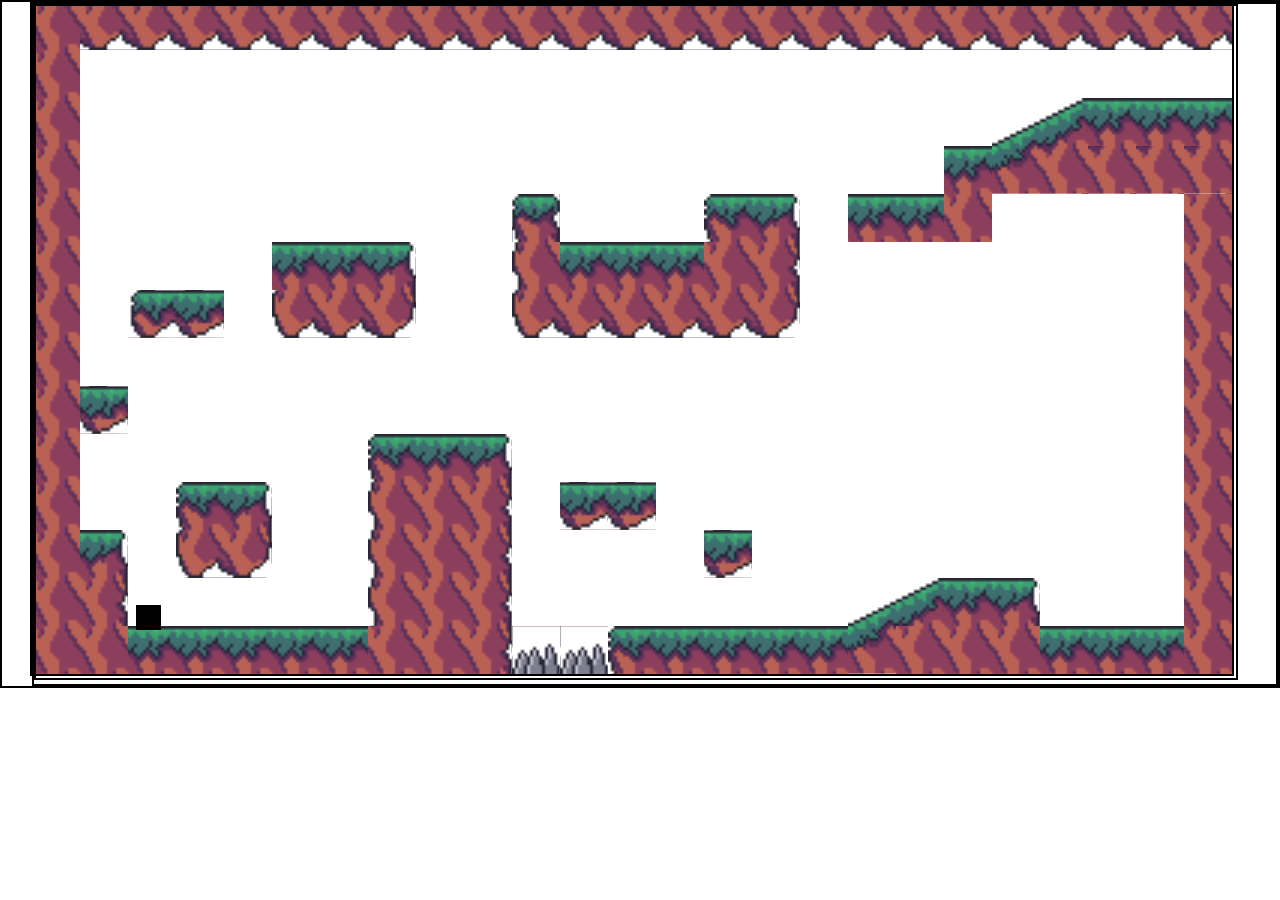
==== index.html @ b0ce0f63 "first commit" ====
<!DOCTYPE html>
<html lang="en">
<head>
    <meta charset="UTF-8">
    <meta http-equiv="X-UA-Compatible" content="IE=edge">
    <meta name="viewport" content="width=device-width, initial-scale=1.0">
    <link rel="stylesheet" href="./css/main.css">
    <title>Project1</title>
</head>
<body>
    <canvas id="game_display"></canvas>
    <canvas id="game_background"></canvas>
    

    <script src="./js/main.js"></script>
    <!-- <script src="./js/map.js"></script> -->
    <!-- <script src="./js/map2.js"></script> -->
    <script src="./js/level1.js"></script>
    <!-- <script src="./js/collision.js"></script> -->
</body>
</html>
---- css/main.css ----
* {
  box-sizing: border-box;
  padding: 0;
  margin: 0;
  border: 2px solid black;
}

body {
  margin-left: 30px;
}

#game_display {
  z-index: 1000;
}

#game_background {
  position: absolute;
  top: 0;
  left: 30px;
  z-index: -10;
}

/*# sourceMappingURL=main.css.map */
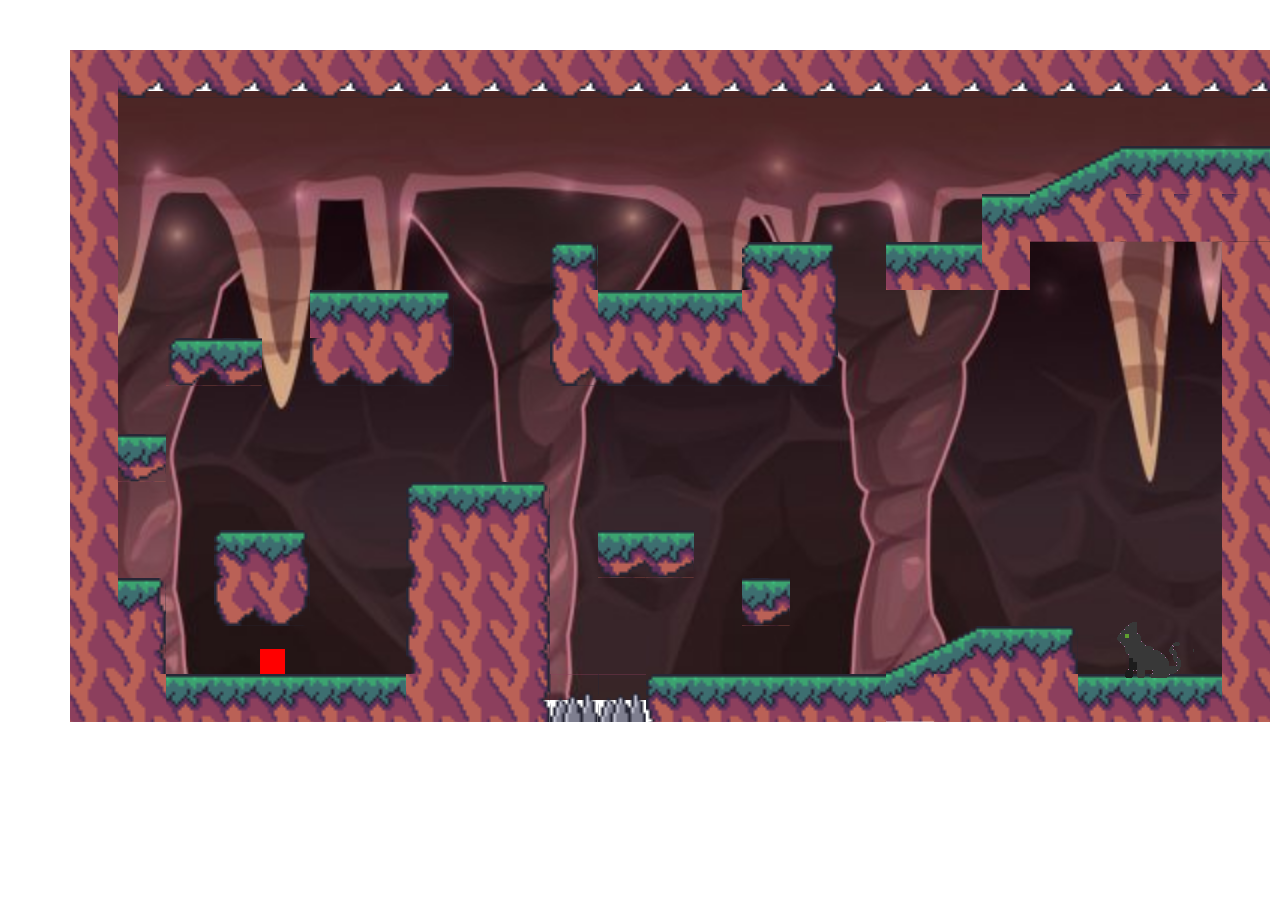
==== commit a4070531: "added a third level. third level needs collision map. Added animated sprite character for player" ====
--- a/index.html
+++ b/index.html
@@ -8,14 +8,33 @@
     <title>Project1</title>
 </head>
 <body>
-    <canvas id="game_display"></canvas>
-    <canvas id="game_background"></canvas>
+    <div class="gameCanvases">
+        <canvas id="game_display"></canvas>
+        <canvas id="game_background"></canvas>
+        <canvas id="secondary_background"></canvas>
+    </div>
     
+    <div class="resetModal modal hidden">
+        <button class="resetModal__closeButton">X</button>
+        <button class="resetModal__button">Reset</button>
+    </div>
+    <div class="winModal modal hidden">
+        <button class="winModal__nextButton">Next Level</button>
+        <button class="winModal__menuButton">Main Menu</button>
+    </div>
+    <div class="map-background"></div>
+
+
 
     <script src="./js/main.js"></script>
-    <!-- <script src="./js/map.js"></script> -->
-    <!-- <script src="./js/map2.js"></script> -->
+    <script src="./js/controls.js"></script>
     <script src="./js/level1.js"></script>
-    <!-- <script src="./js/collision.js"></script> -->
+    <script src="./js/collisions.js"></script>
+    <script src="./js/gameEngine.js"></script>
+    <script src="./js/pirateLevel.js"></script>
+    <script src="./js/forestLevel.js"></script>
+   
+    <!-- <script src="./js/transitionScreen.js"></script> -->
+    
 </body>
 </html>--- a/css/main.css
+++ b/css/main.css
@@ -1,23 +1,94 @@
 * {
   box-sizing: border-box;
   padding: 0;
-  margin: 0;
-  border: 2px solid black;
+  margin: 0 auto;
+  width: 1200px;
 }
 
 body {
   margin-left: 30px;
 }
 
-#game_display {
-  z-index: 1000;
+.gameCanvases {
+  padding-left: 0;
+  padding-right: 0;
+  margin-left: auto;
+  margin-right: auto;
+  margin-top: 50px;
+  display: block;
+  width: 1200px;
+  position: absolute;
 }
 
 #game_background {
   position: absolute;
   top: 0;
-  left: 30px;
   z-index: -10;
 }
 
+#secondary_background {
+  position: absolute;
+  top: 0;
+  z-index: -2000;
+}
+
+canvas {
+  padding-left: 0;
+  padding-right: 0;
+  margin-left: auto;
+  margin-right: auto;
+  display: block;
+  width: 1200px;
+}
+
+.modal {
+  height: 60vh;
+  width: 80vw;
+  position: absolute;
+  top: 50%;
+  left: 50%;
+  transform: translate(-50%, -50%);
+  display: flex;
+  justify-content: center;
+  align-items: center;
+  background-color: white;
+}
+
+.resetModal .resetModal__closeButton {
+  position: absolute;
+  top: 0;
+  left: 0;
+  width: 20px;
+  margin: 5px;
+}
+.resetModal .resetModal__button {
+  height: 25px;
+  width: 55px;
+}
+
+.winModal {
+  flex-direction: column;
+}
+.winModal button {
+  margin: 20px;
+  height: 50px;
+  width: 100px;
+}
+
+.hidden {
+  display: none;
+}
+
+.map-background {
+  width: 1200px;
+  height: 700px;
+  overflow: hidden;
+  position: relative;
+  z-index: -2000;
+}
+.map-background img {
+  position: absolute;
+  top: 13%;
+}
+
 /*# sourceMappingURL=main.css.map */
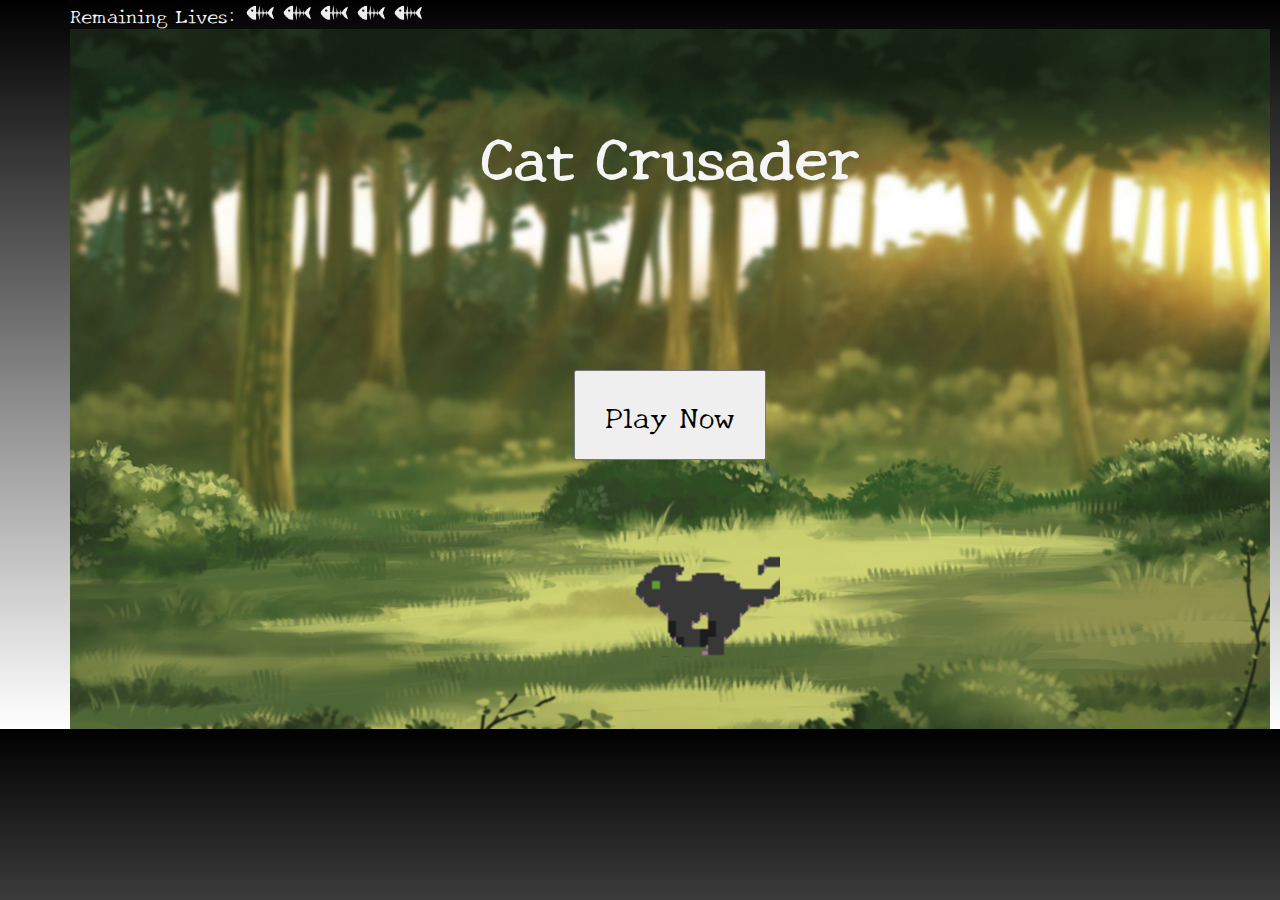
==== commit f15077fe: "Three working levels. Added home screen and loading screen" ====
--- a/index.html
+++ b/index.html
@@ -4,11 +4,26 @@
     <meta charset="UTF-8">
     <meta http-equiv="X-UA-Compatible" content="IE=edge">
     <meta name="viewport" content="width=device-width, initial-scale=1.0">
+    <link rel="preconnect" href="https://fonts.gstatic.com">
+    <link href="https://fonts.googleapis.com/css2?family=New+Tegomin&display=swap" rel="stylesheet">
     <link rel="stylesheet" href="./css/main.css">
     <title>Project1</title>
 </head>
 <body>
+    <div class="health-status">Remaining Lives: <span id="lives-counter"></span>
+        <img id="health1" src="./images/fishIcon.png" alt="health icon">
+        <img id="health2" src="./images/fishIcon.png" alt="health icon">
+        <img id="health3" src="./images/fishIcon.png" alt="health icon">
+        <img id="health4" src="./images/fishIcon.png" alt="health icon">
+        <img id="health5" src="./images/fishIcon.png" alt="health icon">
+    </div>
+    <div class="title-page">
+        <h1>Cat Crusader</h1>
+        
+    </div>
+    
     <div class="gameCanvases">
+        <button id="play-button">Play Now</button>
         <canvas id="game_display"></canvas>
         <canvas id="game_background"></canvas>
         <canvas id="secondary_background"></canvas>
@@ -16,7 +31,7 @@
     
     <div class="resetModal modal hidden">
         <button class="resetModal__closeButton">X</button>
-        <button class="resetModal__button">Reset</button>
+        <button class="resetModal__button">Restart Level</button>
     </div>
     <div class="winModal modal hidden">
         <button class="winModal__nextButton">Next Level</button>
@@ -27,14 +42,16 @@
 
 
     <script src="./js/main.js"></script>
+    <script src="./js/intro.js"></script>
     <script src="./js/controls.js"></script>
+    <script src="./js/loadingScreen.js"></script>
     <script src="./js/level1.js"></script>
     <script src="./js/collisions.js"></script>
     <script src="./js/gameEngine.js"></script>
     <script src="./js/pirateLevel.js"></script>
     <script src="./js/forestLevel.js"></script>
    
-    <!-- <script src="./js/transitionScreen.js"></script> -->
+    
     
 </body>
 </html>--- a/css/main.css
+++ b/css/main.css
@@ -1,12 +1,39 @@
 * {
   box-sizing: border-box;
   padding: 0;
+  font-size: 10px;
   margin: 0 auto;
   width: 1200px;
+  font-family: "New Tegomin", serif;
 }
 
 body {
   margin-left: 30px;
+  background: linear-gradient(black, white);
+}
+
+.health-status {
+  color: whitesmoke;
+  font-size: 2rem;
+}
+.health-status img {
+  width: 30px;
+}
+
+.title-page {
+  background-image: url("../images/introBackground.jpeg");
+  background-size: cover;
+  background-repeat: no-repeat;
+  width: 1200px;
+  height: 700px;
+  position: absolute;
+  margin: 0 auto;
+}
+.title-page h1 {
+  font-size: 6rem;
+  text-align: center;
+  transform: translateY(80px);
+  color: whitesmoke;
 }
 
 .gameCanvases {
@@ -18,6 +45,17 @@
   display: block;
   width: 1200px;
   position: absolute;
+  z-index: 100;
+}
+.gameCanvases button {
+  height: 10vh;
+  width: 15vw;
+  position: absolute;
+  top: 50%;
+  left: 50%;
+  transform: translate(-50%, -50%);
+  z-index: 1000;
+  font-size: 3rem;
 }
 
 #game_background {
@@ -52,8 +90,12 @@
   justify-content: center;
   align-items: center;
   background-color: white;
+  z-index: 3000;
 }
 
+.resetModal {
+  z-index: 3000;
+}
 .resetModal .resetModal__closeButton {
   position: absolute;
   top: 0;
@@ -62,12 +104,13 @@
   margin: 5px;
 }
 .resetModal .resetModal__button {
-  height: 25px;
-  width: 55px;
+  height: 45px;
+  width: 120px;
 }
 
 .winModal {
   flex-direction: column;
+  z-index: 3000;
 }
 .winModal button {
   margin: 20px;
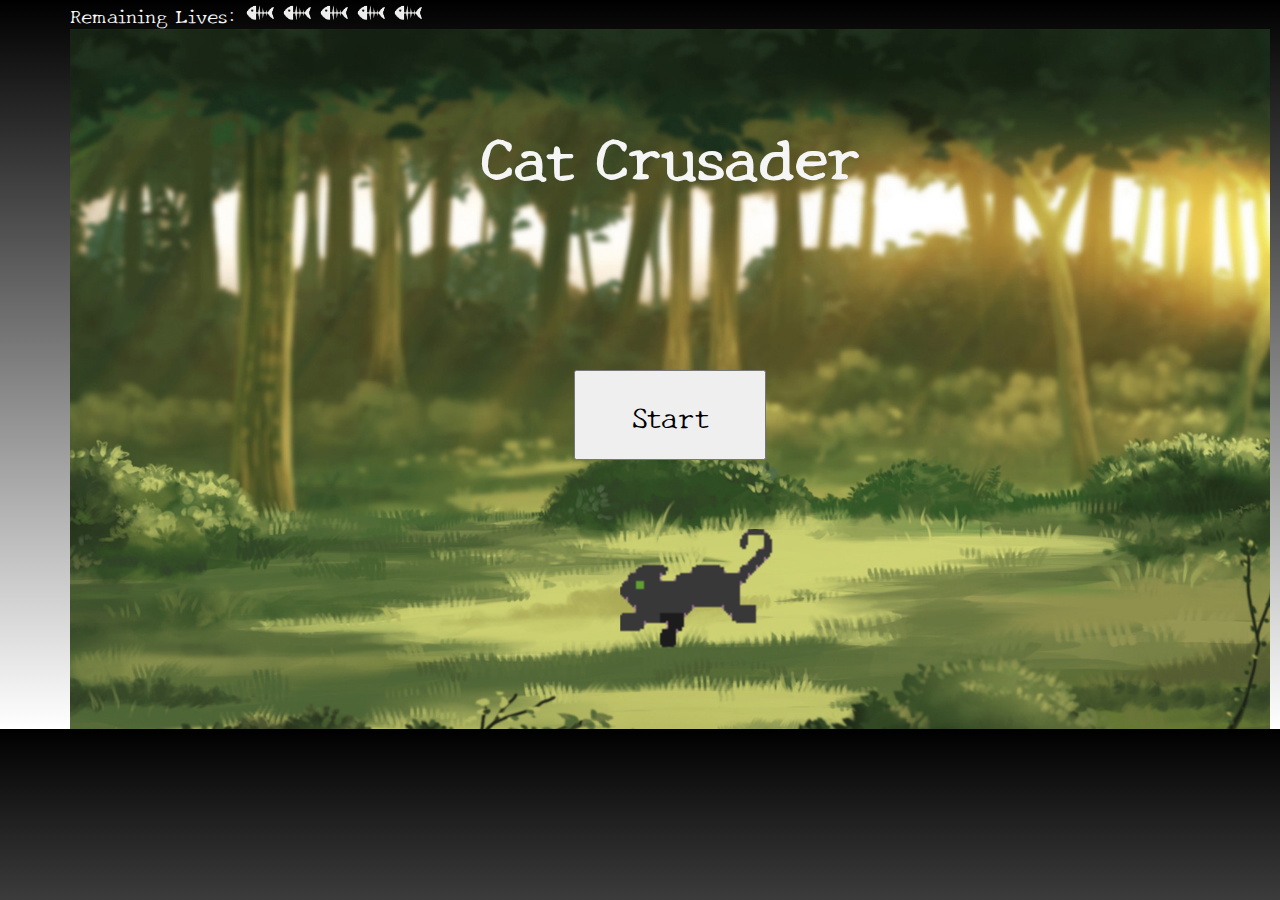
==== commit 9a787d80: "started adding more menus and prompts to start game" ====
--- a/index.html
+++ b/index.html
@@ -21,9 +21,21 @@
         <h1>Cat Crusader</h1>
         
     </div>
-    
+    <div class="intro modal hidden">
+        <h2>Welcome to Cat Crusader!</h2>
+        <p>The Dogs are starting to take over the area! You must sneak past the hounds and secure a victory!</p>
+        <button id="intro-nextButton">Next</button>
+    </div>
+    <div class="instructions-modal modal hidden">
+        <h2>How To Play</h2>
+        <p>Control your character using the keyboard. The left and right arrow keys allow you to move. If you hit the space bar, your character will jump! Acknowledge the instructions to continue!</p>
+        <button id ="acknowledge-button">Acknowledge</button>
+    </div>
+    <div class="loading-screen">
+        <h2 class="loading-screen-h2"></h2>
+    </div>
     <div class="gameCanvases">
-        <button id="play-button">Play Now</button>
+        <button id="start-button">Start</button>
         <canvas id="game_display"></canvas>
         <canvas id="game_background"></canvas>
         <canvas id="secondary_background"></canvas>
@@ -37,11 +49,16 @@
         <button class="winModal__nextButton">Next Level</button>
         <button class="winModal__menuButton">Main Menu</button>
     </div>
+    <div class="gameOver-modal modal hidden">
+        <h2>GAME OVER</h2>
+        <button>Play Again</button>
+    </div>
     <div class="map-background"></div>
 
 
 
     <script src="./js/main.js"></script>
+    <script src="./js/classes.js"></script>
     <script src="./js/intro.js"></script>
     <script src="./js/controls.js"></script>
     <script src="./js/loadingScreen.js"></script>
--- a/css/main.css
+++ b/css/main.css
@@ -34,6 +34,21 @@
   text-align: center;
   transform: translateY(80px);
   color: whitesmoke;
+}
+
+.loading-screen {
+  position: absolute;
+  top: 20%;
+  left: 50%;
+  transform: translateX(-50%);
+  text-align: center;
+  z-index: 5000;
+}
+.loading-screen h2 {
+  font-size: 7rem;
+  color: whitesmoke;
+  background-color: rgba(0, 0, 0, 0.6);
+  width: 30vw;
 }
 
 .gameCanvases {
@@ -95,6 +110,7 @@
 
 .resetModal {
   z-index: 3000;
+  background-color: #90EE90;
 }
 .resetModal .resetModal__closeButton {
   position: absolute;
@@ -118,6 +134,21 @@
   width: 100px;
 }
 
+.gameOver-modal {
+  text-align: center;
+  display: flex;
+  flex-direction: column;
+}
+.gameOver-modal h2 {
+  font-size: 7rem;
+  margin-bottom: 2rem;
+}
+.gameOver-modal button {
+  width: 10vw;
+  height: 5vh;
+  font-size: 3rem;
+}
+
 .hidden {
   display: none;
 }
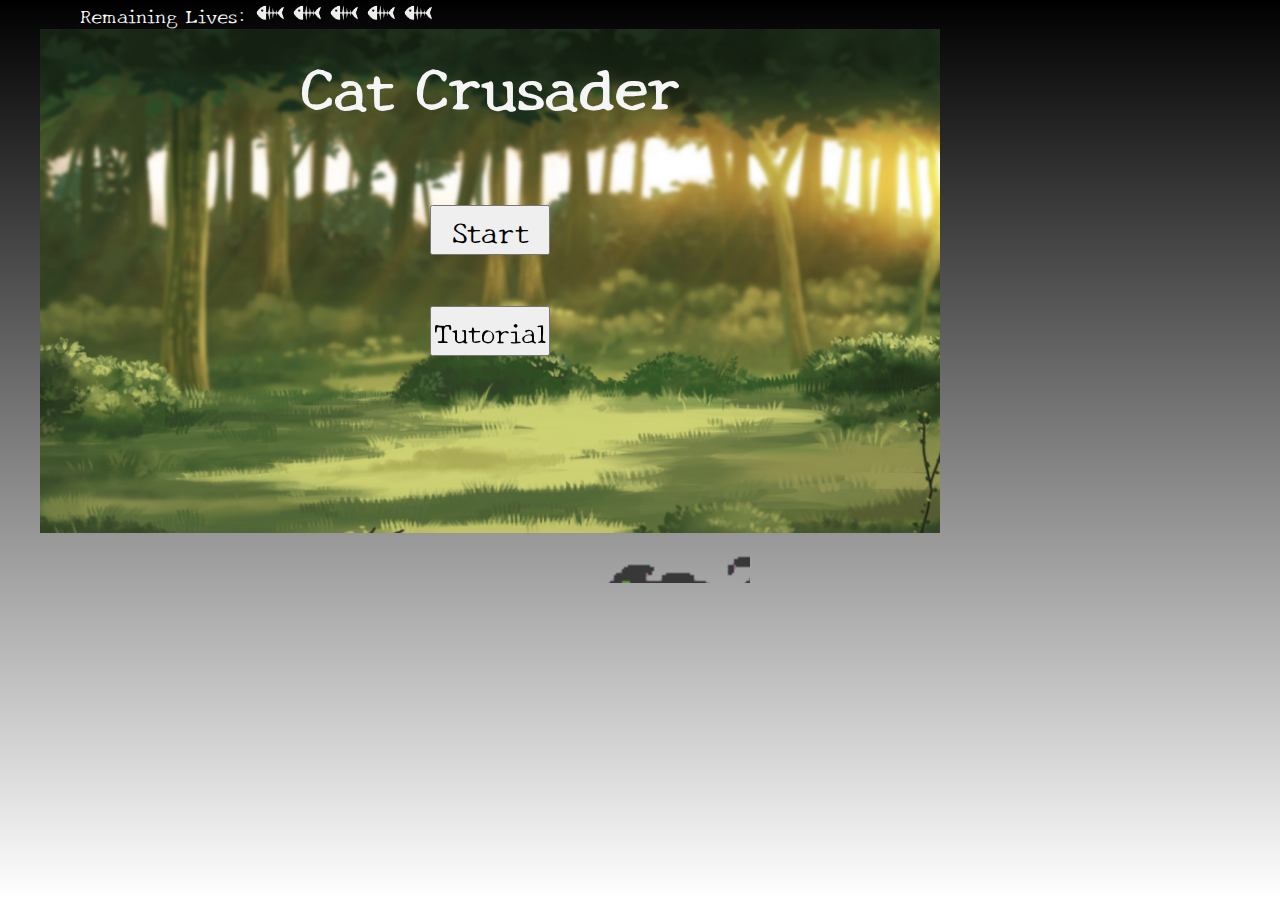
==== commit 3f7bcd82: "fixed some bugs with multiple enemies spaning after losing life. fixed some other known bugs. Update" ====
--- a/index.html
+++ b/index.html
@@ -11,6 +11,7 @@
 </head>
 <body>
     <div class="health-status">Remaining Lives: <span id="lives-counter"></span>
+        <div id="placeholder"></div>
         <img id="health1" src="./images/fishIcon.png" alt="health icon">
         <img id="health2" src="./images/fishIcon.png" alt="health icon">
         <img id="health3" src="./images/fishIcon.png" alt="health icon">
@@ -21,39 +22,52 @@
         <h1>Cat Crusader</h1>
         
     </div>
-    <div class="intro modal hidden">
-        <h2>Welcome to Cat Crusader!</h2>
-        <p>The Dogs are starting to take over the area! You must sneak past the hounds and secure a victory!</p>
-        <button id="intro-nextButton">Next</button>
+    
     </div>
-    <div class="instructions-modal modal hidden">
-        <h2>How To Play</h2>
-        <p>Control your character using the keyboard. The left and right arrow keys allow you to move. If you hit the space bar, your character will jump! Acknowledge the instructions to continue!</p>
-        <button id ="acknowledge-button">Acknowledge</button>
+    
+    <div class="loading-screen screen">
+        <h2 class="loading-screen-h2"></h2>
+        <h3 class="loading-screen-h3"></h3>
     </div>
-    <div class="loading-screen">
-        <h2 class="loading-screen-h2"></h2>
+    <div class="tutorial-screen screen">
+        <h2 class="tutorial-screen-h2"></h2>
+        <p class="tutorial-screen-p"></p>
     </div>
     <div class="gameCanvases">
-        <button id="start-button">Start</button>
+        <div class="button-container">
+            <button id="start-button">Start</button>
+            <button id="tutorial-start-button">Tutorial</button>
+        </div>
         <canvas id="game_display"></canvas>
         <canvas id="game_background"></canvas>
         <canvas id="secondary_background"></canvas>
+        <canvas id="third_background"></canvas>
+        <img id="fish-target" class="hidden" src="./images/fishTargetFinal.gif">    <!--  Moved to gameCanvas so I can position relative to the canvas  -->
+        <div class="map-background"></div>
+
+        <div class="resetModal modal hidden">
+        <!--<button class="resetModal__closeButton">X</button>  Did not end up needing this-->    
+            <button class="resetModal__button">Restart Level</button>
+        </div>
+        <div class="winModal modal hidden">
+            <h3 class="winText"></h3>
+            <button class="winModal__nextButton">Next Level</button>
+            <button class="winModal__menuButton">Main Menu</button>
+        </div>
+        <div class="win-game-modal modal hidden">
+            <h2>GAME OVER!</h2>
+            <h2>CONGRATULATIONS!</h2>
+            <button id="win-game-play-button">Play Again</button>
+        </div>
+        <div class="gameOver-modal modal hidden">
+            <h2>GAME OVER</h2>
+            <button id = "game-over-play-button">Play Again</button>
+        </div>
     </div>
     
-    <div class="resetModal modal hidden">
-        <button class="resetModal__closeButton">X</button>
-        <button class="resetModal__button">Restart Level</button>
-    </div>
-    <div class="winModal modal hidden">
-        <button class="winModal__nextButton">Next Level</button>
-        <button class="winModal__menuButton">Main Menu</button>
-    </div>
-    <div class="gameOver-modal modal hidden">
-        <h2>GAME OVER</h2>
-        <button>Play Again</button>
-    </div>
-    <div class="map-background"></div>
+    
+    
+    
 
 
 
@@ -61,12 +75,14 @@
     <script src="./js/classes.js"></script>
     <script src="./js/intro.js"></script>
     <script src="./js/controls.js"></script>
-    <script src="./js/loadingScreen.js"></script>
-    <script src="./js/level1.js"></script>
     <script src="./js/collisions.js"></script>
     <script src="./js/gameEngine.js"></script>
+    <script src="./js/loadingScreen.js"></script>
+    <script src="./js/tutorial.js"></script>
+    <script src="./js/houseLevel.js"></script>
+    <script src="./js/neighborhoodLevel.js"></script>
+    <script src="./js/forestLevel.js"></script>
     <script src="./js/pirateLevel.js"></script>
-    <script src="./js/forestLevel.js"></script>
    
     
     
--- a/css/main.css
+++ b/css/main.css
@@ -3,18 +3,25 @@
   padding: 0;
   font-size: 10px;
   margin: 0 auto;
+  overflow: hidden;
   width: 1200px;
   font-family: "New Tegomin", serif;
 }
 
 body {
-  margin-left: 30px;
+  margin: 0 auto;
+  display: block;
   background: linear-gradient(black, white);
+  width: 100vw;
+  height: 100vh;
 }
 
 .health-status {
   color: whitesmoke;
   font-size: 2rem;
+}
+.health-status div {
+  display: inline;
 }
 .health-status img {
   width: 30px;
@@ -24,31 +31,45 @@
   background-image: url("../images/introBackground.jpeg");
   background-size: cover;
   background-repeat: no-repeat;
-  width: 1200px;
-  height: 700px;
+  width: 900px;
+  height: 504px;
   position: absolute;
   margin: 0 auto;
 }
 .title-page h1 {
   font-size: 6rem;
   text-align: center;
-  transform: translateY(80px);
-  color: whitesmoke;
-}
-
-.loading-screen {
-  position: absolute;
-  top: 20%;
-  left: 50%;
-  transform: translateX(-50%);
+  transform: translateY(10px);
+  color: whitesmoke;
+  width: 900px;
+}
+
+.screen {
+  position: absolute;
+  top: 25%;
   text-align: center;
   z-index: 5000;
-}
-.loading-screen h2 {
-  font-size: 7rem;
+  width: 900px;
+}
+.screen h2 {
+  font-size: 4rem;
   color: whitesmoke;
   background-color: rgba(0, 0, 0, 0.6);
-  width: 30vw;
+  width: 500px;
+}
+.screen h3 {
+  font-size: 3rem;
+  color: whitesmoke;
+  background-color: rgba(0, 0, 0, 0.6);
+  width: 500px;
+}
+.screen p {
+  margin-top: 2rem;
+  font-size: 2rem;
+  color: whitesmoke;
+  background-color: rgba(0, 0, 0, 0.6);
+  width: 500px;
+  line-height: 6rem;
 }
 
 .gameCanvases {
@@ -58,31 +79,72 @@
   margin-right: auto;
   margin-top: 50px;
   display: block;
-  width: 1200px;
+  width: 900px;
+  height: 504;
   position: absolute;
   z-index: 100;
 }
-.gameCanvases button {
-  height: 10vh;
-  width: 15vw;
-  position: absolute;
-  top: 50%;
+.gameCanvases .button-container #start-button {
+  height: 50px;
+  width: 120px;
+  position: absolute;
+  top: 25%;
   left: 50%;
-  transform: translate(-50%, -50%);
+  transform: translateX(-50%);
   z-index: 1000;
   font-size: 3rem;
 }
+.gameCanvases .button-container #tutorial-start-button {
+  height: 50px;
+  width: 120px;
+  position: absolute;
+  top: 45%;
+  left: 50%;
+  transform: translateX(-50%);
+  z-index: 1000;
+  font-size: 2.8rem;
+}
+.gameCanvases #fish-target {
+  position: absolute;
+  z-index: 500000;
+  width: 80px;
+}
+.gameCanvases .map-background {
+  width: 900px;
+  height: 504px;
+  overflow: hidden;
+  position: absolute;
+  z-index: -2000;
+  margin: 0;
+  top: 0%;
+}
+.gameCanvases .map-background img {
+  position: absolute;
+  top: 0%;
+  left: 0;
+  width: 100%;
+  height: 100%;
+}
 
 #game_background {
   position: absolute;
   top: 0;
+  left: 0;
   z-index: -10;
 }
 
 #secondary_background {
   position: absolute;
   top: 0;
+  left: 0;
   z-index: -2000;
+}
+
+#third_background {
+  position: absolute;
+  top: 0;
+  left: 0;
+  z-index: -3000;
 }
 
 canvas {
@@ -91,12 +153,13 @@
   margin-left: auto;
   margin-right: auto;
   display: block;
-  width: 1200px;
+  width: 900px;
 }
 
 .modal {
-  height: 60vh;
-  width: 80vw;
+  height: 300px;
+  width: 500px;
+  border: 3px solid black;
   position: absolute;
   top: 50%;
   left: 50%;
@@ -104,13 +167,17 @@
   display: flex;
   justify-content: center;
   align-items: center;
-  background-color: white;
+  background-color: gray;
+  border-radius: 2%;
   z-index: 3000;
+}
+.modal button {
+  background-color: whitesmoke;
 }
 
 .resetModal {
   z-index: 3000;
-  background-color: #90EE90;
+  background-color: gray;
 }
 .resetModal .resetModal__closeButton {
   position: absolute;
@@ -118,16 +185,24 @@
   left: 0;
   width: 20px;
   margin: 5px;
+  background-color: whitesmoke;
 }
 .resetModal .resetModal__button {
   height: 45px;
   width: 120px;
+  background-color: whitesmoke;
 }
 
 .winModal {
+  display: flex;
   flex-direction: column;
   z-index: 3000;
 }
+.winModal h3 {
+  width: 100%;
+  font-size: 3rem;
+  text-align: center;
+}
 .winModal button {
   margin: 20px;
   height: 50px;
@@ -140,29 +215,39 @@
   flex-direction: column;
 }
 .gameOver-modal h2 {
-  font-size: 7rem;
-  margin-bottom: 2rem;
+  font-size: 4rem;
+  width: 100%;
 }
 .gameOver-modal button {
-  width: 10vw;
-  height: 5vh;
-  font-size: 3rem;
+  width: 100px;
+  height: 50px;
+  font-size: 1.5rem;
+}
+
+.win-game-modal {
+  width: 100%;
+  text-align: center;
+  flex-direction: column;
+}
+.win-game-modal h2 {
+  font-size: 4rem;
+  width: 100%;
+}
+.win-game-modal button {
+  height: 45px;
+  width: 240px;
+  background-color: whitesmoke;
+  font-size: 2.5rem;
 }
 
 .hidden {
   display: none;
 }
 
-.map-background {
-  width: 1200px;
-  height: 700px;
-  overflow: hidden;
-  position: relative;
-  z-index: -2000;
-}
-.map-background img {
-  position: absolute;
-  top: 13%;
+@media only screen and (max-width: 900px) {
+  body {
+    margin: 0;
+  }
 }
 
 /*# sourceMappingURL=main.css.map */
